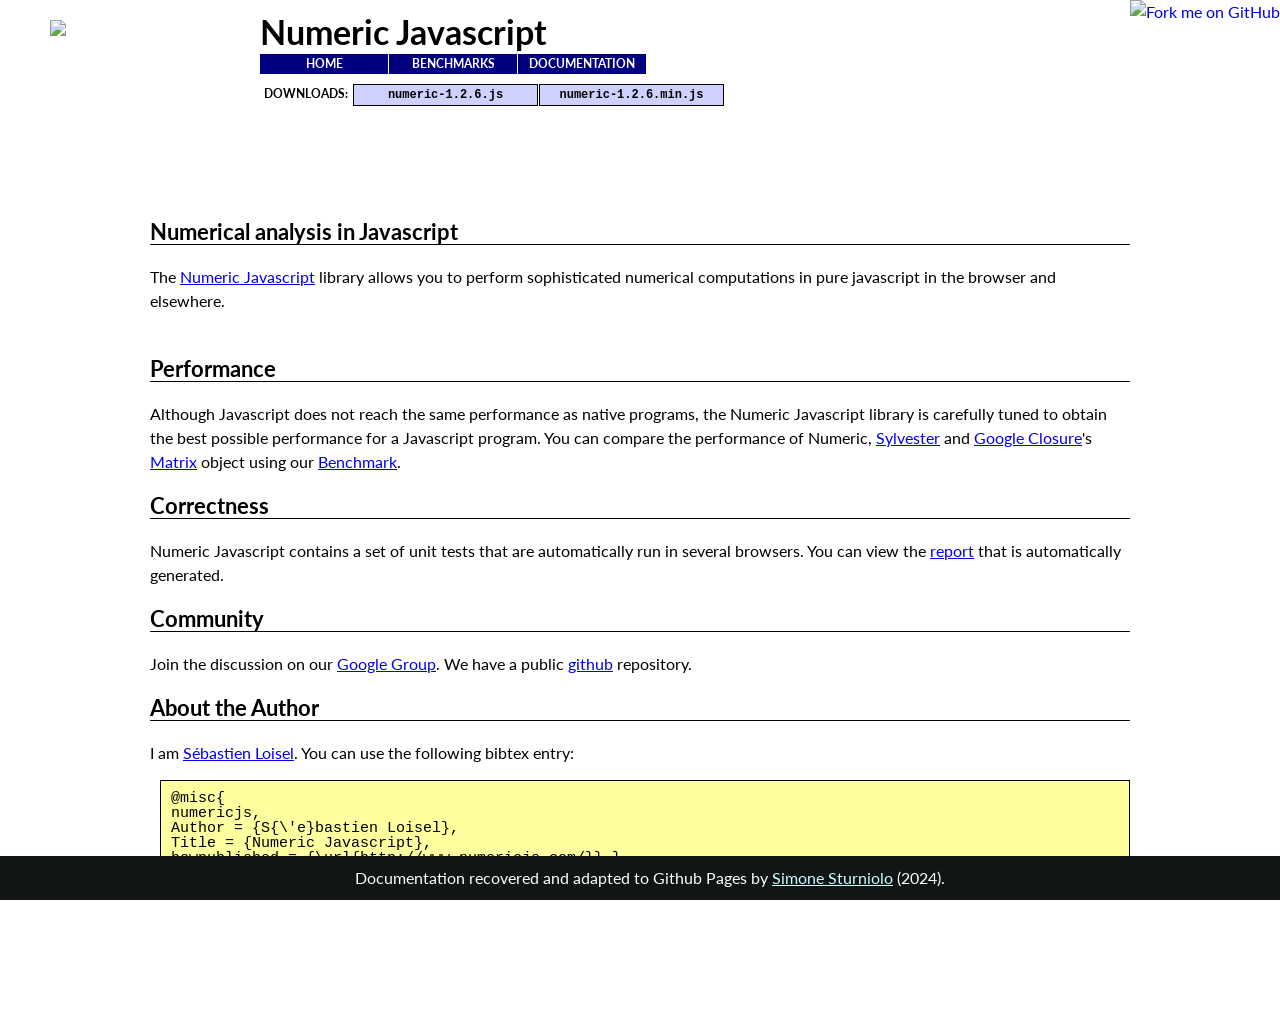
==== index.html @ ac1bd0f9 "Restructured index to work as HTML file" ====
<!DOCTYPE html>
<html>
<head>
<link rel="SHORTCUT ICON" href="./favicon.ico">
<link href='http://fonts.googleapis.com/css?family=Lato' rel='stylesheet' type='text/css'>
<link rel="stylesheet" type="text/css" href="resources/style.css">
<title>Numeric Javascript</title>
<body>

<!-- We include the header as is, though this means it won't be updated any more here via the build script -->
<a href="https://github.com/sloisel/numeric"><img style="position: absolute; top: 0; right: 0; border: 0;" src="./resources/forkme.png" alt="Fork me on GitHub"></a>
<div class="nav" style="position: relative;">
<img src="/resources/paperplane-small.png" style="position: absolute; top: 0; left: 0;">
<div style="margin-left:200px;">
<b>Numeric Javascript</b>
<ul class="nav">
    <li class="nav"><a id = "linkhome" class="nav" href="index.php">HOME</a></li>
    <li class="nav"><a id = "linkbenchmarks" class="nav" href="benchmark.html">BENCHMARKS</a></li>
    <li class="nav"><a id = "linkdoc" class="nav" href="documentation.html">DOCUMENTATION</a></li>
</ul>
<ul class="nav">
    <li class="sep">DOWNLOADS:</li>
    <li class="nav"><a id = "linklib" class="dl" href="./lib/numeric-1.2.6.js">numeric-1.2.6.js</a></li>
    <li class="nav"><a id = "linklibmin" class="dl" href="./lib/numeric-1.2.6.min.js">numeric-1.2.6.min.js</a></li>
</ul>
</div>
</div>
<div style="clear:both; height:30px;"></div>

<div style="margin-left: 100px; margin-right: 100px;">
<h1>Numerical analysis in Javascript</h1>
The <a href="./index.html">Numeric Javascript</a> library allows you to perform
sophisticated numerical computations in pure javascript in the browser and elsewhere.<br><br>


<!-- All Workshop content is for now removed -->
<!-- <h1>Examples</h1>

Each of these examples runs in the <a href="workshop.php">Workshop</a>.
<ul>
    <li> <a href="workshop.php?link=bf9eb195e289cf58fe226b11ff9e70d3360865f1aa1565d23990ad12673fd7de">Linear algebra</a>
    <li> <a href="workshop.php?link=ca14363bad73fd337ba4e8ba6ff48b282894946396d845450e4d885cb04701c9">Complex numbers</a>
    <li> <a href="workshop.php?link=f33555dc9b8f8232b567ebd6cb367f8b72e870392cc579563b6c8bd2b16015d8">Splines</a>
    <li> <a href="workshop.php?link=fdd38094da018f6071cb2d51d47c7fb3de869cb5dd0b4f3b677b480ce7ffbd31">ODE solver</a>
    <li> <a href="workshop.php?link=4d89edb9e548da48eaf09578f5b3a3aa215b18e3933141ff643b9b0e4865d27f">Unconstrained optimization</a>
    <li> <a href="workshop.php?link=10db8ddaa8499c109058efe8aabd7b418e62b2ec5e0cfa368b9832f83b5b4166">PDE and sparse linear algebra</a>
</ul>


<h1>Workshop</h1>

The <a href="workshop.php">Workshop</a> is a Javascript console that can be used to experiment with
Numeric Javascript by writing a "Worksheet" of Javascript commands. This Worksheet can be saved and
shared simply by sharing a permanent link to the Worksheet.<br><br>

The Workshop also includes plotting facilities using the
<a href="http://code.google.com/p/flot/">Flot</a> plotting library.
 -->

<h1>Performance</h1>

Although Javascript does not reach the same performance as native programs, the Numeric Javascript
library is carefully tuned to obtain the best possible performance for a Javascript program. You
can compare the performance of Numeric, <a href="http://sylvester.jcoglan.com/">Sylvester</a> and
<a href="http://code.google.com/closure/">Google Closure</a>'s 
<a href="http://code.google.com/p/closure-library/source/browse/trunk/closure/goog/math/matrix.js">Matrix</a>
object using our <a href="benchmark.html">Benchmark</a>.


<h1>Correctness</h1>

Numeric Javascript contains a set of unit tests that are automatically run in several browsers. You can
view the <a href="report.html">report</a> that is automatically generated.


<h1>Community</h1>

Join the discussion on our <a href="http://groups.google.com/group/numericjs">Google Group</a>.
We have a public <a href="https://github.com/sloisel/numeric/">github</a> repository.


<h1>About the Author</h1>

I am <a href="http://www.ma.hw.ac.uk/~loisel/">S&eacute;bastien Loisel</a>.
You can use the following bibtex entry:

<pre>
@misc{
numericjs,
Author = {S{\'e}bastien Loisel},
Title = {Numeric Javascript},
howpublished = {\url{http://www.numericjs.com/}} }
</pre>

<footer>
Documentation recovered and adapted to Github Pages by <a href="https://github.com/stur86">Simone Sturniolo</a> (2024).
</footer>

<br><br><br>
</div>
---- resources/style.css ----
body {
	font-family: 'Lato', sans-serif;
	margin-top: 20px;
	margin-left: 50px;
	margin-right: 50px;
	margin-bottom: 50px;
	font-size: 16px;
	height: 100%;
	line-height: 150%;
}
pre { 
    font-size:15px;
    line-height: 100%;
    margin-left: 10px;
    background-color: #ffffa0;
    padding: 10px;
    border-width: 1px;
    border-style: solid;
    white-space: pre-wrap;
}
h1 {
	font-size: 22px;
    margin-top: 20px;
    margin-bottom: 20px;
    border-bottom: solid 1px #000000;
}
hr {
    margin-bottom: 0px;
    margin-top: 0px;
}
div.nav {
	min-width: 900px;
	height: 150px;
	padding-left: 10px;
}
div.nav {
	min-width: 900px;
	padding-right: 50px;
	vertical-align: top;
	font-size: 34px;
}
tr.nav {
	height:150px;
}
td.nav {
	padding-left: 10px;
	padding-right: 10px;
	vertical-align: top;
}
td.navmain {
	padding-left: 10px;
	padding-right: 50px;
	vertical-align: top;
	font-size:34px;
}
ul.nav
{
list-style-type:none;
margin:0;
margin-top: 10px;
margin-bottom: 0px;
padding:0;
overflow:hidden;
}
li.nav
{
float:left;
border-right:1px solid #ffffff;
line-height:12px;
}
a:link.nav,a:visited.nav
{
display:block;
width:120px;
font-size:12px;
font-weight:bold;
color:#FFFFFF;
background-color:#000080;
text-align:center;
padding:4px;
text-decoration:none;
}
li.sep
{
float:left;
border-right: 1px solid #ffffff;
line-height:12px;
font-size:12px;
text-align:center;
font-weight:bold;
padding:4px;
}
a:hover.nav,a:active.nav
{
background-color:#0000ff;
}
a:link.dl,a:visited.dl
{
display:block;
width:175px;
font-family:courier;
font-size:12px;
font-weight:bold;
color:#000000;
background-color:#d0d0ff;
text-align:center;
padding:4px;
text-decoration:none;
border:1px solid;
}
a:hover.dl,a:active.dl
{
background-color:#f0f0ff;
text-decoration:underline;
}

div.plot {
	font-family: sans-serif;
	font-size: 14px;
	margin:10px;
	width:600px;
	height:400px;
	line-height: 100%;
}

a.button:link { text-decoration: none; color: #0000ff; }
a.button:visited { text-decoration: none; color: #0000ff; }
a.button:active { text-decoration: none; color: #0000ff; }
a.button:hover { text-decoration: none; color: #ff0000; }
a.menu:link { text-decoration: none; color: #0000ff; text-decoration: underline; }
a.menu:visited { text-decoration: none; color: #0000ff; text-decoration: underline; }
a.menu:active { text-decoration: none; color: #0000ff; text-decoration: underline; }
a.menu:hover { text-decoration: none; color: #ff0000; }

footer {
	position: fixed;
	left: 0;
	bottom: 0;
	width: 100%;
	background-color: #111515;
	color: white;
	text-align: center;
	padding: 10px;
}

footer a {
	color: #ccffff;
}
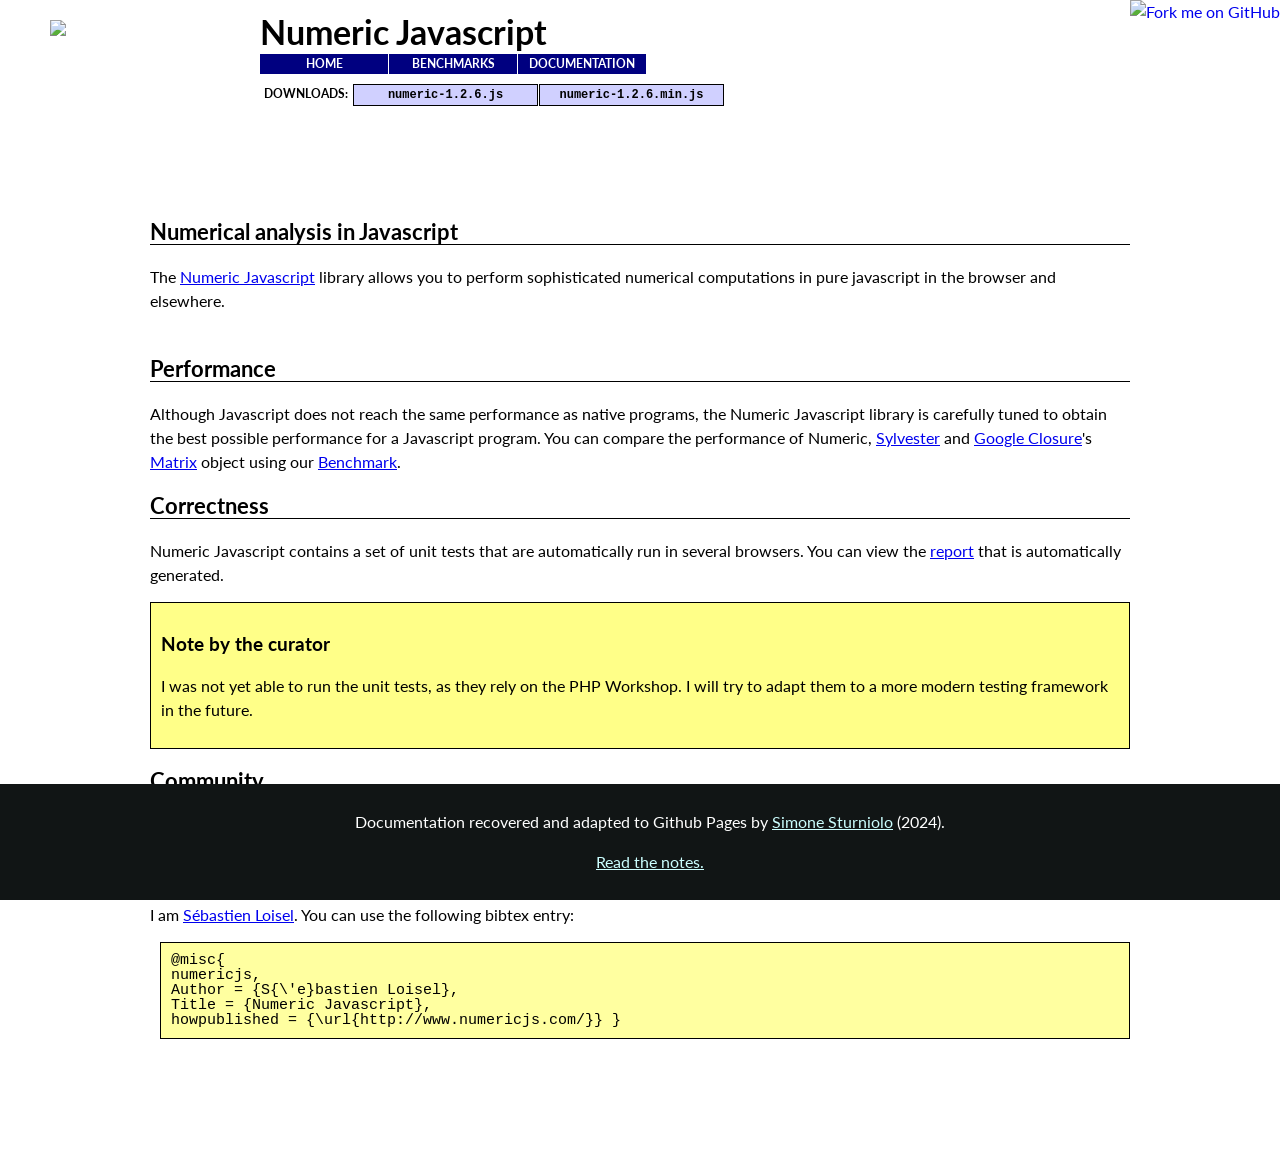
==== commit 14ef26a8: "Added notes and handled broken links to the Workshop" ====
--- a/index.html
+++ b/index.html
@@ -14,7 +14,7 @@
 <div style="margin-left:200px;">
 <b>Numeric Javascript</b>
 <ul class="nav">
-    <li class="nav"><a id = "linkhome" class="nav" href="index.php">HOME</a></li>
+    <li class="nav"><a id = "linkhome" class="nav" href="index.html">HOME</a></li>
     <li class="nav"><a id = "linkbenchmarks" class="nav" href="benchmark.html">BENCHMARKS</a></li>
     <li class="nav"><a id = "linkdoc" class="nav" href="documentation.html">DOCUMENTATION</a></li>
 </ul>
@@ -71,6 +71,12 @@
 
 Numeric Javascript contains a set of unit tests that are automatically run in several browsers. You can
 view the <a href="report.html">report</a> that is automatically generated.
+<div class="warning">
+    <h3>Note by the curator</h3>
+    <p>I was not yet able to run the unit tests, as they rely on the PHP Workshop.
+    I will try to adapt them to a more modern testing framework in the future.
+    </p>
+</div>
 
 
 <h1>Community</h1>
@@ -93,7 +99,8 @@
 </pre>
 
 <footer>
-Documentation recovered and adapted to Github Pages by <a href="https://github.com/stur86">Simone Sturniolo</a> (2024).
+<p>Documentation recovered and adapted to Github Pages by <a href="https://github.com/stur86">Simone Sturniolo</a> (2024).</p>
+<p><a href="curator_notes.html">Read the notes.</a></p>
 </footer>
 
 <br><br><br>
--- a/resources/style.css
+++ b/resources/style.css
@@ -145,4 +145,35 @@
 
 footer a {
 	color: #ccffff;
+}
+
+.warning {
+	border: 1px solid black;
+	background-color: #ffff88;
+	padding: 10px;
+	margin: 15px 0px;
+}
+
+.main-column {
+	width: 100%;
+	display: flex;
+	flex-direction: column;
+	align-items: center;
+	--col-width: 700px;
+}
+
+.main-column h1 {
+	text-align: center;
+	width: var(--col-width);
+}
+
+.main-column p {
+	max-width: var(--col-width);
+	text-align: justify;
+}
+
+a[role="button"] {
+	color: #0000ff;
+	text-decoration: underline;
+	cursor: pointer;
 }
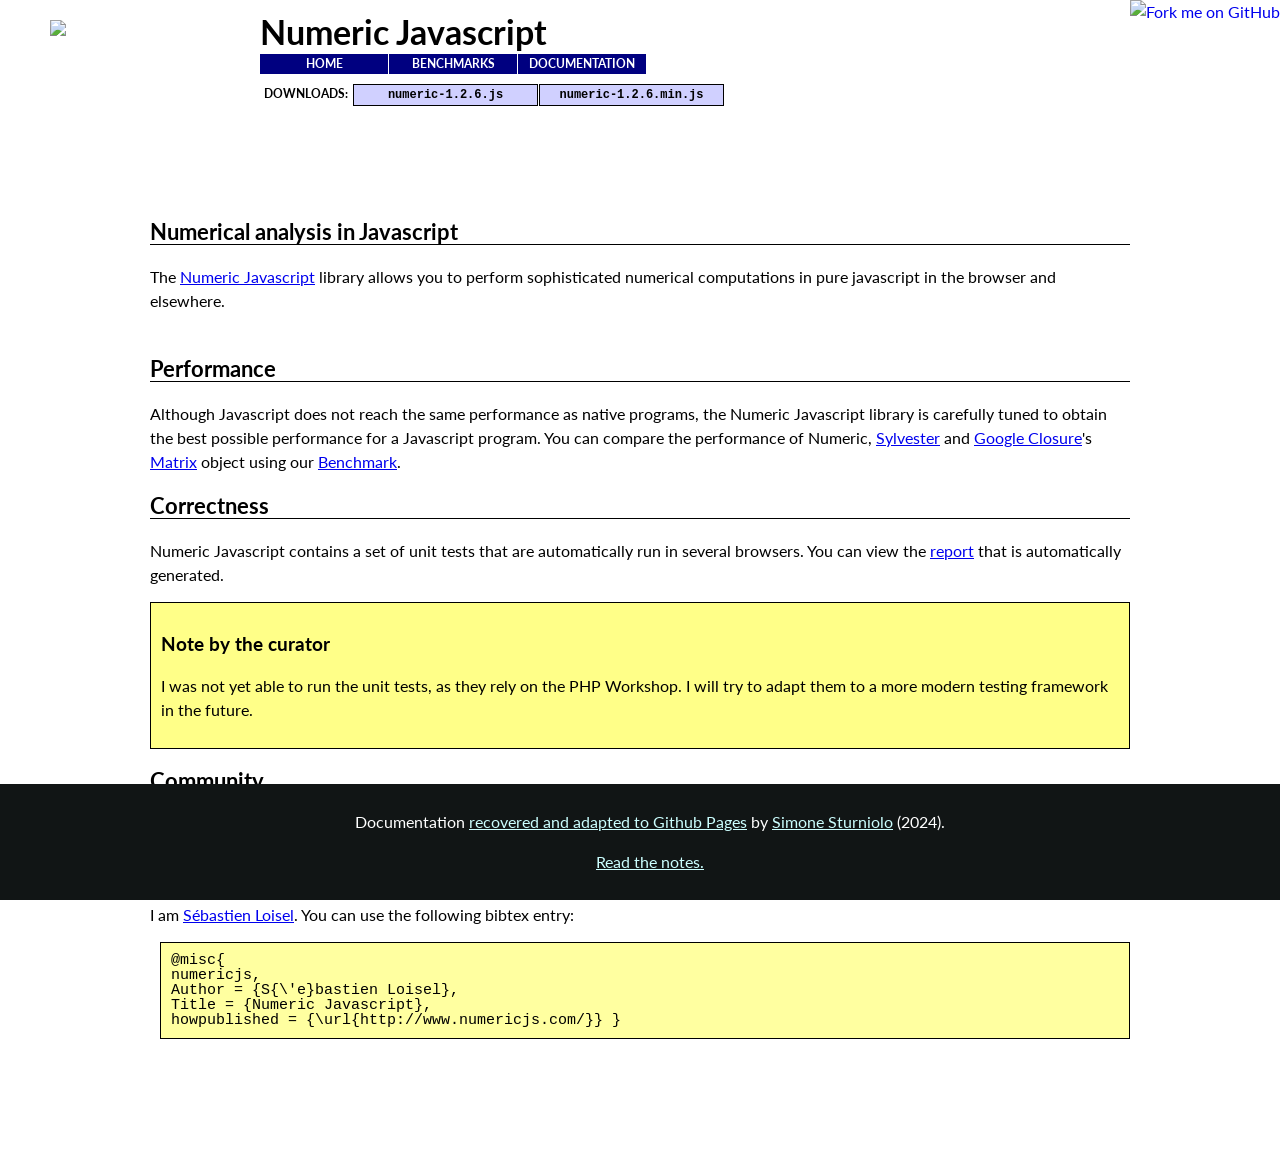
==== commit 2175aecd: "Updated footer" ====
--- a/index.html
+++ b/index.html
@@ -2,7 +2,7 @@
 <html>
 <head>
 <link rel="SHORTCUT ICON" href="./favicon.ico">
-<link href='http://fonts.googleapis.com/css?family=Lato' rel='stylesheet' type='text/css'>
+<link href='https://fonts.googleapis.com/css?family=Lato' rel='stylesheet' type='text/css'>
 <link rel="stylesheet" type="text/css" href="resources/style.css">
 <title>Numeric Javascript</title>
 <body>
@@ -10,7 +10,7 @@
 <!-- We include the header as is, though this means it won't be updated any more here via the build script -->
 <a href="https://github.com/sloisel/numeric"><img style="position: absolute; top: 0; right: 0; border: 0;" src="./resources/forkme.png" alt="Fork me on GitHub"></a>
 <div class="nav" style="position: relative;">
-<img src="/resources/paperplane-small.png" style="position: absolute; top: 0; left: 0;">
+<img src="./resources/paperplane-small.png" style="position: absolute; top: 0; left: 0;">
 <div style="margin-left:200px;">
 <b>Numeric Javascript</b>
 <ul class="nav">
@@ -99,7 +99,7 @@
 </pre>
 
 <footer>
-<p>Documentation recovered and adapted to Github Pages by <a href="https://github.com/stur86">Simone Sturniolo</a> (2024).</p>
+<p>Documentation <a href="https://github.com/stur86/numeric/tree/doc-refactor">recovered and adapted to Github Pages</a> by <a href="https://github.com/stur86">Simone Sturniolo</a> (2024).</p>
 <p><a href="curator_notes.html">Read the notes.</a></p>
 </footer>
 
